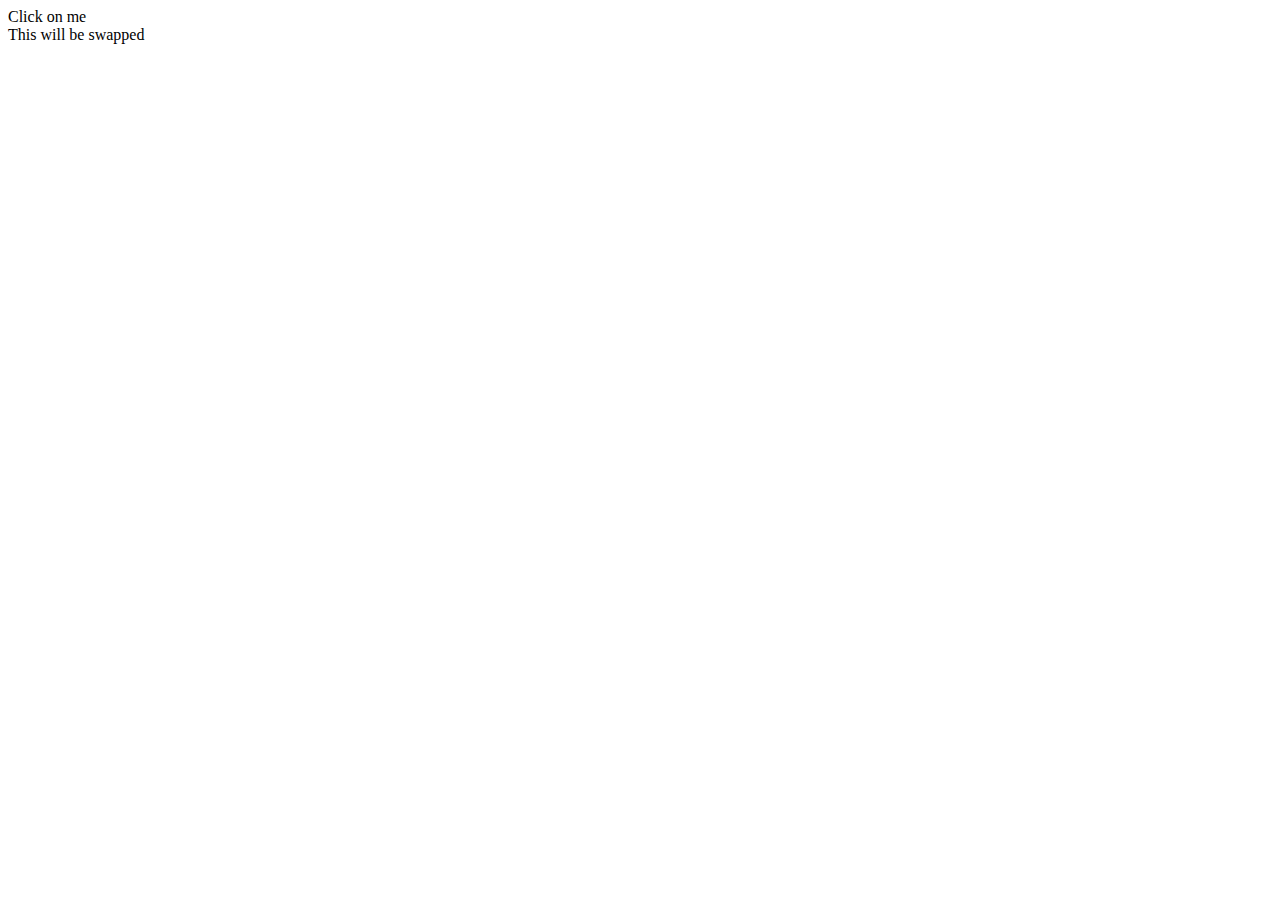
==== index.html @ ae4c45a2 "modified js and html" ====
<!doctype html>
<html lang="en">
  <head>
    <title>TESTING</title>
    <meta charset="UTF-8" />
    <meta name="viewport" content="width=device-width, initial-scale=1" />
    <meta name="htmx-config" content='{"selfRequestOnly": "false"; }' />
    <link href="./static/style.css" rel="stylesheet" />
    <script type="text/javascript" src="./static/htmx.min.js"></script>
    <script type="text/javascript" src="./static/js/htmx_config.js"></script>
  </head>
  <body>
    <div id="main">
      <div
        hx-get="https://raw.githubusercontent.com/grabbiel/h1b-sponsor-check/main/modules/popup/html/buttons/feedbackBtn.html"
        hx-on="htmx:configRequest: event.detail.headers=''; event.detail.headers['Content-Type']='application/x-wwww-form-urlencoded; charset=UTF-8'"
      >
        Click on me
      </div>
      <div id="swapped" height="200px">This will be swapped</div>
    </div>
  </body>
</html>
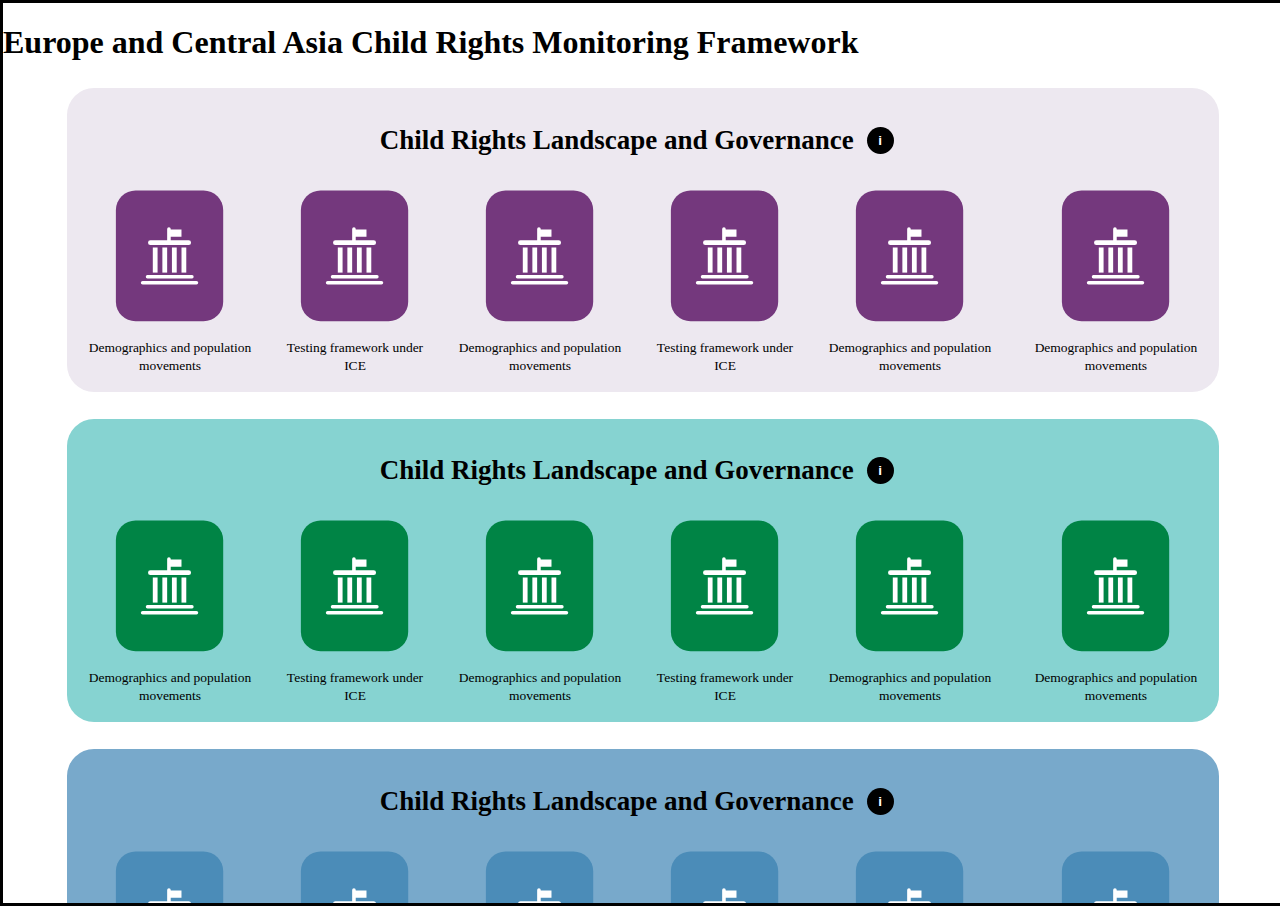
==== commit 92e4b7b5: "updated site" ====
--- a/index.html
+++ b/index.html
@@ -5,19 +5,47 @@
     <meta charset="UTF-8" />
     <meta name="viewport" content="width=device-width, initial-scale=1" />
     <meta name="htmx-config" content='{"selfRequestOnly": "false"; }' />
+    <script type="text/javascript" src="./static/js/htmx_config.js"></script>
     <link href="./static/style.css" rel="stylesheet" />
-    <script type="text/javascript" src="./static/htmx.min.js"></script>
-    <script type="text/javascript" src="./static/js/htmx_config.js"></script>
   </head>
   <body>
     <div id="main">
-      <div
-        hx-get="https://raw.githubusercontent.com/grabbiel/h1b-sponsor-check/main/modules/popup/html/buttons/feedbackBtn.html"
-        hx-on="htmx:configRequest: event.detail.headers=''; event.detail.headers['Content-Type']='application/x-wwww-form-urlencoded; charset=UTF-8'"
-      >
-        Click on me
-      </div>
-      <div id="swapped" height="200px">This will be swapped</div>
+      <h1>Europe and Central Asia Child Rights Monitoring Framework</h1>
+      <section
+        id="domain-child-rights-landscape-governance"
+        class="domain-entity"
+        geturl="/static/html/domain_crlg.html"
+      ></section>
+      <section
+        id="domain-health-nutrition"
+        class="domain-entity"
+        geturl="/static/html/domain_crlg.html"
+      ></section>
+      <section
+        id="domain-poverty-adequate-standard-living"
+        class="domain-entity"
+        geturl="/static/html/domain_crlg.html"
+      ></section>
+      <section
+        id="domain-family-environment-protection"
+        class="domain-entity"
+        geturl="/static/html/domain_crlg.html"
+      ></section>
+      <section
+        id="domain-education-leisure-culture"
+        class="domain-entity"
+        geturl="/static/html/domain_crlg.html"
+      ></section>
+      <section
+        id="domain-participation-civil-rights"
+        class="domain-entity"
+        geturl="/static/html/domain_crlg.html"
+      ></section>
+      <section
+        id="domain-cross-cutting"
+        class="domain-entity"
+        geturl="/static/html/domain_crlg.html"
+      ></section>
     </div>
   </body>
 </html>
--- a/static/style.css
+++ b/static/style.css
@@ -0,0 +1,306 @@
+body {
+  margin: 0;
+  padding: 0;
+  overflow-x: hidden;
+}
+#svg-defs {
+  display: none;
+}
+#main {
+  height: 100vh;
+  width: 100vw;
+  overflow-y: scroll;
+  border: solid black 3px;
+}
+.svg-subdomain-logo-path-drawing {
+  fill: white;
+}
+.domain-entity {
+  width: 90%;
+  height: fit-content;
+  background-color: pink;
+  border-radius: 3vh;
+  padding: 2vh 0vw;
+  margin: 3vh auto;
+  display: flex;
+  overflow: hidden;
+  flex-direction: column;
+  align-items: center;
+}
+#domain-child-rights-landscape-governance {
+  background-color: #ede8f0;
+}
+#domain-child-rights-landscape-governance .svg-subdomain-logo-path-container {
+  fill: #74387d;
+}
+#domain-health-nutrition {
+  /*rgb(-121, -176, -115)*/
+  background-color: rgb(134, 211, 209);
+}
+#domain-health-nutrition .svg-subdomain-logo-path-container {
+  fill: rgb(0, 132, 69);
+}
+#domain-poverty-adequate-standard-living {
+  background-color: rgb(120, 169, 203);
+}
+#domain-poverty-adequate-standard-living .svg-subdomain-logo-path-container {
+  fill: rgb(75, 140, 184);
+}
+#domain-family-environment-protection .svg-subdomain-logo-path-container {
+  fill: #e5ae4b;
+}
+#domain-family-environment-protection {
+  background-color: rgb(235, 194, 120);
+}
+#domain-education-leisure-culture .svg-subdomain-logo-path-container {
+  fill: #37568f;
+}
+#domain-education-leisure-culture {
+  background-color: rgb(105, 128, 171);
+}
+#domain-participation-civil-rights .svg-subdomain-logo-path-container {
+  fill: #961a49;
+}
+#domain-participation-civil-rights {
+  background-color: rgb(176, 83, 118);
+}
+#domain-cross-cutting .svg-subdomain-logo-path-container {
+  fill: rgb(244, 133, 72);
+}
+#domain-cross-cutting {
+  background-color: rgb(255, 240, 232);
+}
+.domain-title {
+  height: 7.5vh;
+  width: 90%;
+  margin: auto;
+  display: flex;
+  justify-content: center;
+  align-items: center;
+}
+.domain-title-text {
+  width: fit-content;
+  height: fit-content;
+  text-align: center;
+}
+.domain-title-text h2 {
+  font-size: 3vh;
+}
+.domain-information {
+  width: 3vh;
+  height: 3vh;
+  background-color: black;
+  border: none;
+  border-radius: 50%;
+  display: flex;
+  justify-content: center;
+  align-items: center;
+  margin: 0 1vw;
+  color: white;
+  font-size: 1.5vh;
+  font-weight: bolder;
+}
+.domain-information:hover {
+  border: none;
+}
+
+.domain-description {
+  width: 80%;
+  height: fit-content;
+  margin: 3vh 0;
+  overflow: hidden;
+  background-color: transparent;
+  flex-direction: row;
+  flex-wrap: wrap;
+  justify-content: center;
+  align-items: center;
+}
+.domain-crc {
+  width: 20%;
+  height: 15vh;
+  display: flex;
+  justify-content: center;
+  align-items: center;
+}
+.domain-crc-img {
+  width: 100%;
+  height: 100%;
+}
+.domain-crc-img img {
+  width: auto;
+  height: 100%;
+}
+.domain-description-content {
+  width: 80%;
+  height: fit-content;
+  display: flex;
+  flex-direction: column;
+  justify-content: center;
+  align-items: center;
+}
+.domain-description-text {
+  width: 100%;
+  height: fit-content;
+}
+.domain-description-text span {
+  font-size: 2vh;
+}
+.domain-sdg {
+  width: 90%;
+  height: fit-content;
+  margin: 1vh 0;
+  display: flex;
+  flex-direction: row;
+  justify-content: center;
+  align-items: center;
+}
+.domain-sdg-img {
+  height: 10vh;
+  width: auto;
+  margin: 0 1vw;
+}
+.domain-sdg-img img {
+  height: 100%;
+  width: auto;
+}
+
+.modal-box {
+  z-index: 1;
+  position: fixed;
+  padding-top: 30vh;
+  left: 0;
+  top: 0;
+  width: 100vw;
+  height: 100vh;
+  overflow: auto;
+  background-color: rgb(0, 0, 0);
+  background-color: rgb(0, 0, 0, 0.4);
+}
+.modal-box-content {
+  background-color: #fefefe;
+  margin: auto;
+  width: 80%;
+  height: fit-content;
+  overflow: hidden;
+  padding: 2.5vmin;
+  display: flex;
+  flex-direction: row;
+  justify-content: center;
+  align-items: center;
+  flex-wrap: wrap;
+}
+.modal-box-close {
+  width: 90%;
+  display: flex;
+  flex-direction: flex-end;
+}
+.modal-box-close span {
+  font-weight: bold;
+  font-size: 3vh;
+  color: #aaaaaa;
+}
+
+.modal-box-close span : hover,
+.modal-box-close span : focus {
+  cursor: pointer;
+  text-decoration: none;
+  color: #000;
+}
+
+.modal-box-img {
+  width: 20%;
+  height: 20vh;
+  display: flex;
+  justify-content: center;
+}
+.modal-box-img {
+  height: 90%;
+  width: auto;
+}
+.modal-box-text {
+  width: 80%;
+  height: fit-content;
+  display: flex;
+  justify-content: center;
+  align-items: center;
+}
+.modal-box-text span {
+  font-size: 2.5vh;
+}
+
+.domain-subdomains {
+  height: fit-content;
+  width: 100%;
+  display: flex;
+  justify-content: center;
+  align-items: center;
+}
+.subdomain-entity {
+  height: fit-content;
+  margin: 1.125vh auto;
+  flex-direction: column;
+  justify-content: center;
+  margin: 0;
+}
+.subdomain-logo {
+  width: auto;
+  height: 18.225vh;
+  margin: 0;
+  display: flex;
+  flex-direction: column;
+  justify-content: center;
+  align-items: center;
+}
+.svg-subdomain-logo {
+  width: auto;
+  height: 100%;
+  margin: 0;
+  padding: 0;
+}
+.subdomain-title {
+  width: 95%;
+  margin: 0 auto;
+  height: fit-content;
+  max-height: 7vh;
+  overflow: hidden;
+  text-align: center;
+}
+.subdomain-title span {
+  font-size: 1.5vh;
+}
+.subdomain-description {
+  width: 75%;
+  height: fit-content;
+  display: flex;
+  flex-direction: column;
+  justify-content: center;
+  align-items: center;
+}
+.subdomain-description-text {
+  width: 90%;
+  height: fit-content;
+  text-align: left;
+}
+.subdomain-description-text span {
+  font-size: 3vmin;
+  text-align: left;
+}
+.subdomain-crc {
+  width: 90%;
+  height: 30vh;
+  display: flex;
+  flex-direction: row;
+  justify-content: flex-start;
+  align-items: center;
+}
+.subdomain-crc-img {
+  width: 20%;
+  height: 65%;
+  overflow: hidden;
+}
+.subdomain-crc-img img {
+  height: 100%;
+  width: auto;
+}
+#domain-child-rights-landscape-governance .subdomain-entity {
+}
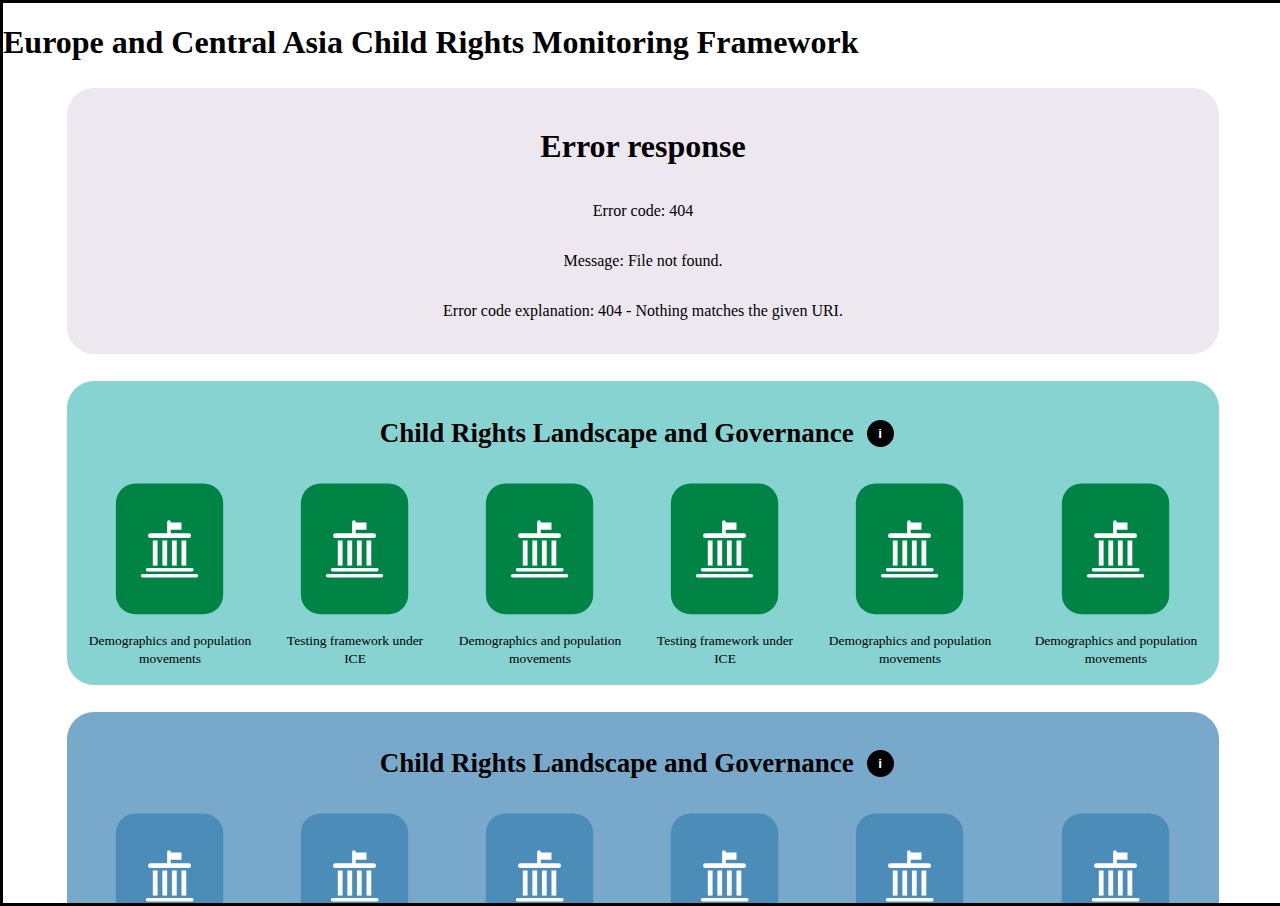
==== commit 01120173: "updated site" ====
--- a/index.html
+++ b/index.html
@@ -14,7 +14,7 @@
       <section
         id="domain-child-rights-landscape-governance"
         class="domain-entity"
-        geturl="/static/html/domain_crlg.html"
+        geturl="unicefdash/static/html/domain_crlg.html"
       ></section>
       <section
         id="domain-health-nutrition"
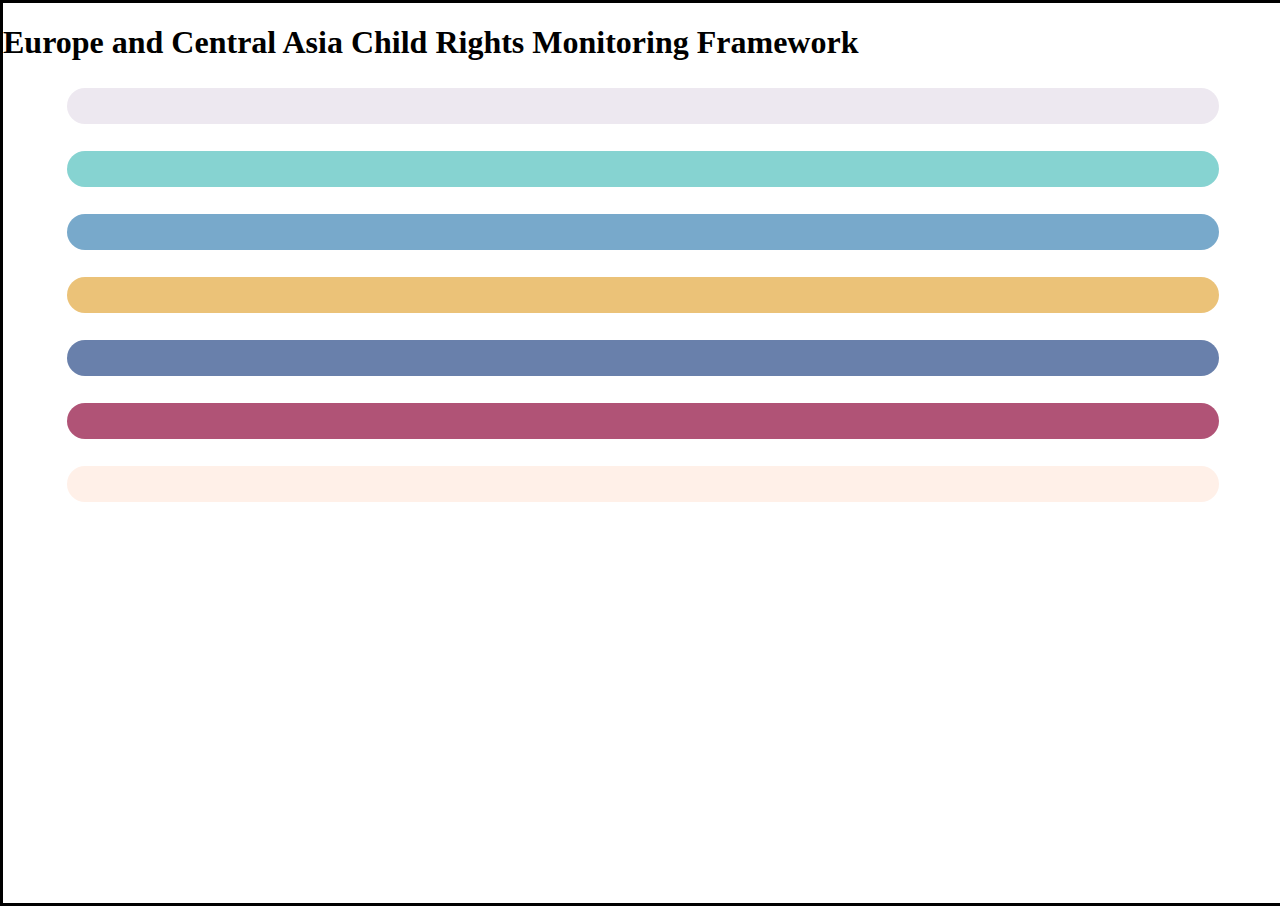
==== commit c9c162aa: "updated site" ====
--- a/index.html
+++ b/index.html
@@ -4,8 +4,10 @@
     <title>TESTING</title>
     <meta charset="UTF-8" />
     <meta name="viewport" content="width=device-width, initial-scale=1" />
-    <meta name="htmx-config" content='{"selfRequestOnly": "false"; }' />
-    <script type="text/javascript" src="./static/js/htmx_config.js"></script>
+    <script
+      type="text/javascript"
+      src="unicefdash/static/js/htmx_config.js"
+    ></script>
     <link href="./static/style.css" rel="stylesheet" />
   </head>
   <body>
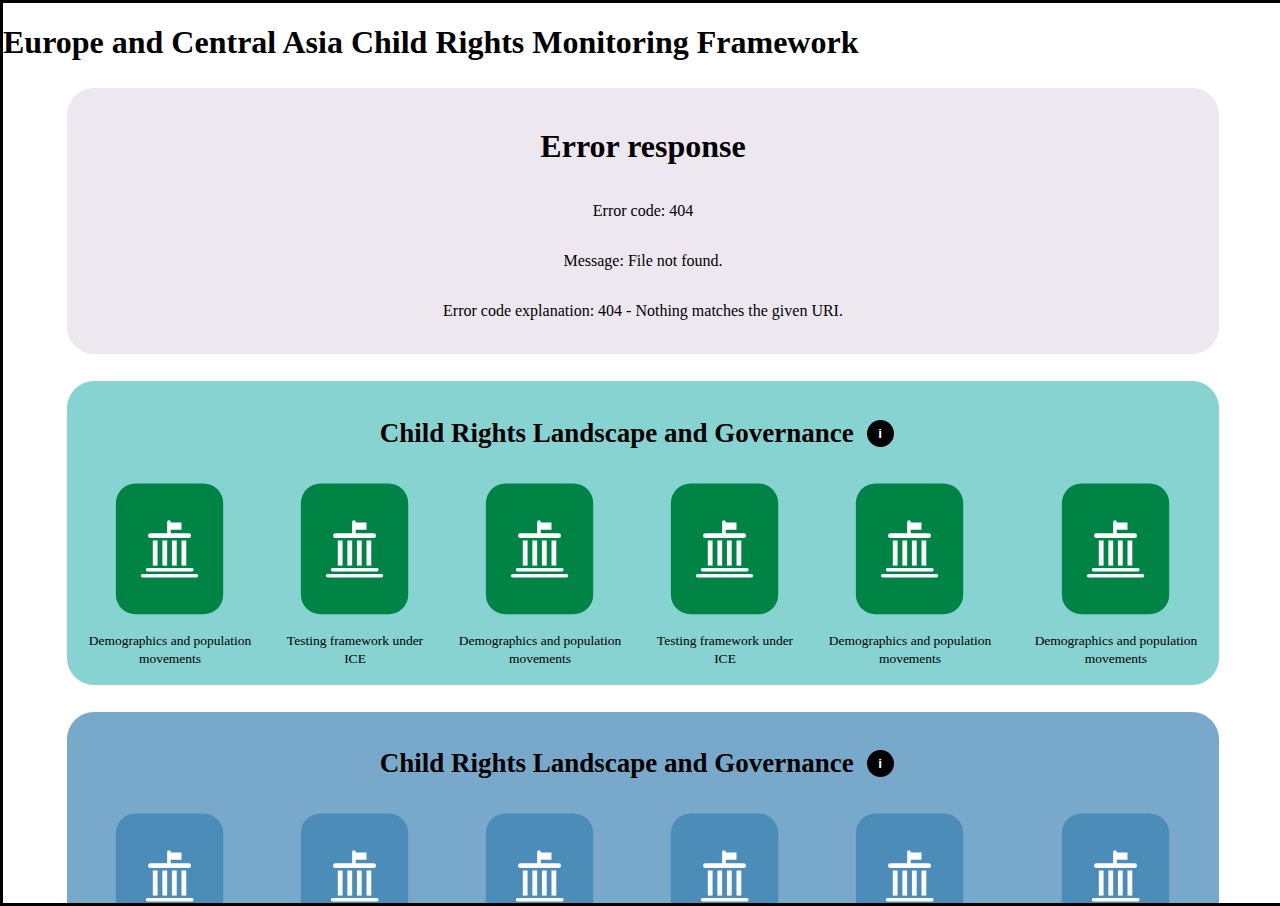
==== commit c9415289: "updated site" ====
--- a/index.html
+++ b/index.html
@@ -4,10 +4,7 @@
     <title>TESTING</title>
     <meta charset="UTF-8" />
     <meta name="viewport" content="width=device-width, initial-scale=1" />
-    <script
-      type="text/javascript"
-      src="unicefdash/static/js/htmx_config.js"
-    ></script>
+    <script type="text/javascript" src="static/js/htmx_config.js"></script>
     <link href="./static/style.css" rel="stylesheet" />
   </head>
   <body>
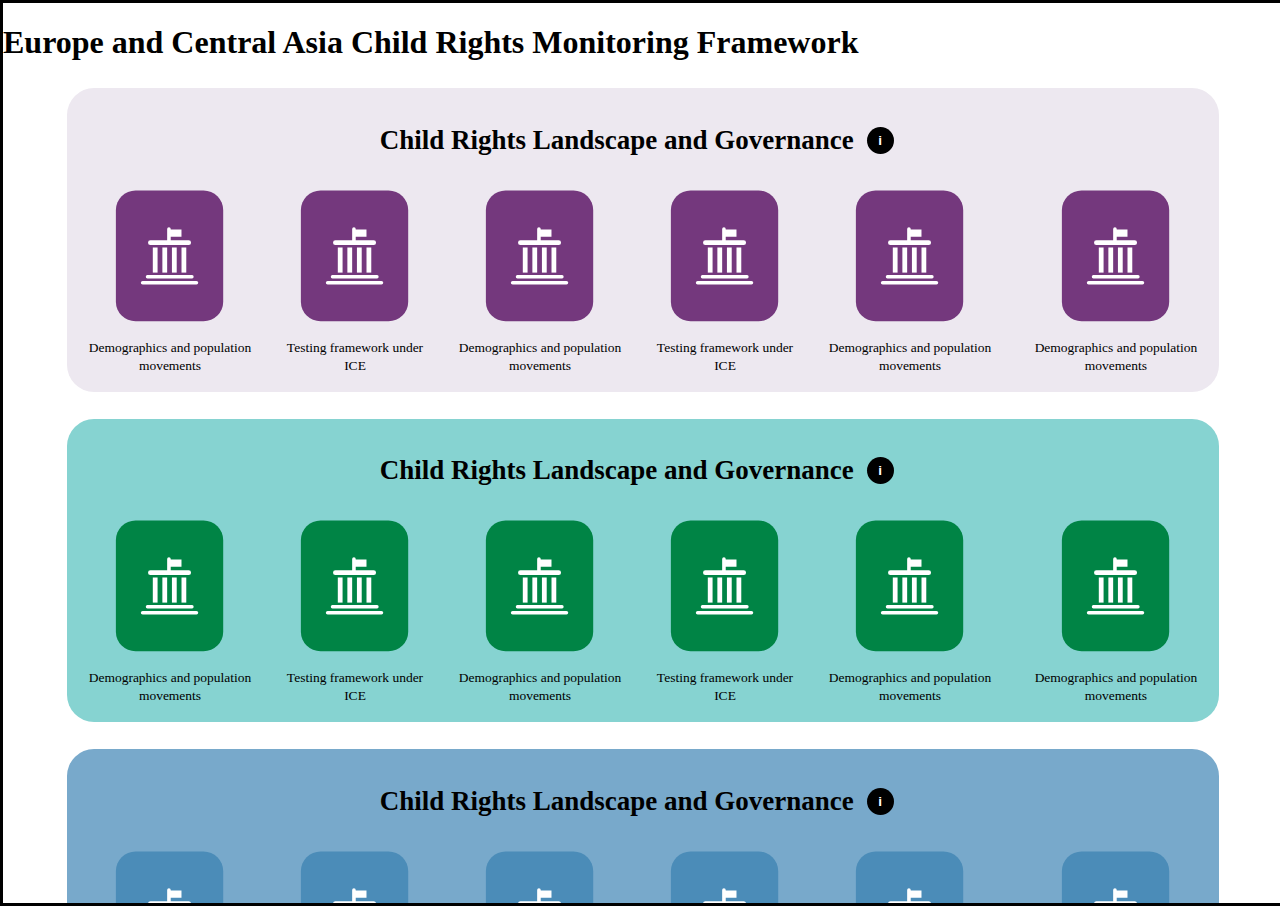
==== commit 12300e8d: "updated site" ====
--- a/index.html
+++ b/index.html
@@ -13,7 +13,7 @@
       <section
         id="domain-child-rights-landscape-governance"
         class="domain-entity"
-        geturl="unicefdash/static/html/domain_crlg.html"
+        geturl="static/html/domain_crlg.html"
       ></section>
       <section
         id="domain-health-nutrition"
